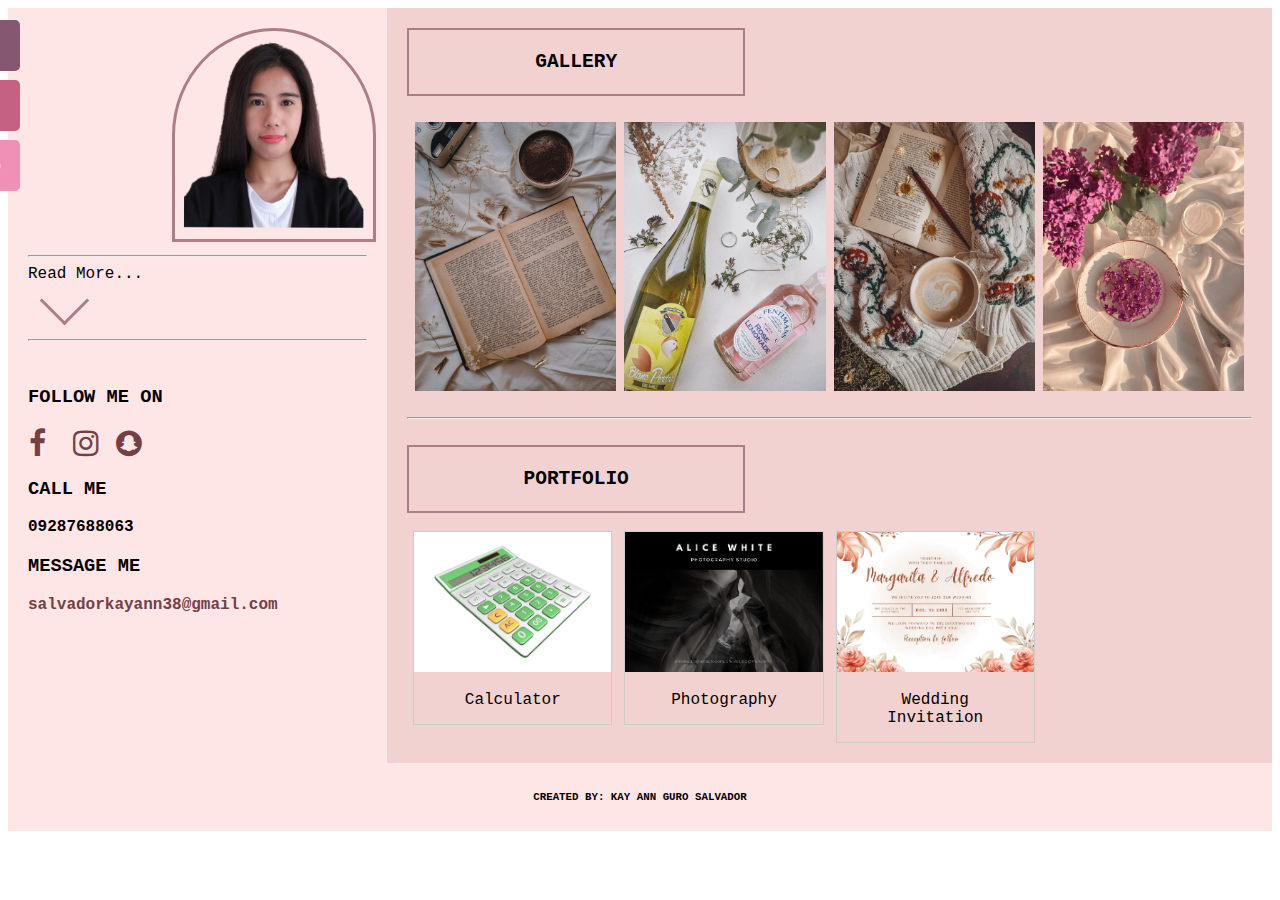
==== index.html @ 79403b3d "add initial files" ====
<!DOCTYPE html>
<html lang="en">

<head>
    <title>Portfolio</title>
    <meta charset="UTF-8">
    <meta name="viewport" content="width=device-width, initial-scale=1">
    <link rel="stylesheet" href="https://cdnjs.cloudflare.com/ajax/libs/font-awesome/4.7.0/css/font-awesome.min.css">
    <link rel="stylesheet" href="CSS/portfolio.css">

</head>

<body>

    <div class="row">
        <div class="side">
            <img src="PHOTO/Kay.png" alt="Me" class="img-me">
            <div id="mySidenav" class="sidenav">
                <a href="#" id="about">About</a>
                <a href="#" id="contact">Contact</a>
                <a href="#main" id="portfolio">Portfolio</a>
            </div>
            <hr>
            <caption id="about">Read More...</caption><br>
            <label onclick="typeWriter()">
                <i class="arrow down"></i>
            </label>
            <p id="demo"></p>


            <hr>

            <br>
            <h3><b>FOLLOW ME ON</b></h3>
            <a href="https://www.facebook.com/kaye.salvador.733" class="fa fa-facebook"></a>
            <a href="https://instagram.com/_kyaneing" class="fa fa-instagram"></a>
            <a href="https://snapchat.com/kaysalvador25" class="fa fa-snapchat"></a>
            <h3><b>CALL ME</b></h3>
            <p><b>09287688063</b></p>
            <h3><b>MESSAGE ME</b></h3>
            <a href="mailto.salvadorkayann38@gmail.com" class="a"><b>salvadorkayann38@gmail.com</b></a>
        </div>
        <div class="main">
            <div class="border">
                <h2><b>GALLERY</b></h2>
            </div>
            <br>
            <div class="row-gallery">
                <div class="column">
                    <img src="PHOTO/Book.jpeg" alt="Book">
                </div>
                <div class="column">
                    <img src="PHOTO/Wine.jpeg" alt="Wine">

                </div>
                <div class="column">
                    <img src="PHOTO/Light.jpeg" alt="Light">
                </div>
                <div class="column">
                    <img src="PHOTO/Violet.jpeg" alt="Violet">
                </div>
            </div>
            <br>
            <hr>
            <br>
            <div class="border">
                <h2><b>PORTFOLIO</b></h2>
            </div>
            <br>

            <div class="responsive">
                <div class="gallery">
                    <a href="calculator.html">
                        <img src="PHOTO/Untitled design.jpg" alt="Calculator" width="600" height="400">
                    </a>
                    <div class="desc">Calculator</div>
                </div>
            </div>

            <div class="responsive">
                <div class="gallery">
                    <a href="portfolio-1.html">
                        <img src="PHOTO/Photography.jpg" alt="Photography" width="600" height="400">
                    </a>
                    <div class="desc">Photography</div>
                </div>
            </div>

            <div class="responsive">
                <div class="gallery">
                    <a href="wedding invitation.html">
                        <img src="PHOTO/Invitation.jpg" alt="Invitation" width="600" height="400">
                    </a>
                    <div class="desc">Wedding Invitation</div>
                </div>
            </div>

        </div>
    </div>

    <div class="footer">
        <h5>CREATED BY: KAY ANN GURO SALVADOR</h5>
    </div>

    <script>
        var i = 0;
        var txt = 'Hi, Im Kay Ann Salvador. I am Front End Developer. I am creative. I love to design. I love to develop.';
        var speed = 50;

        function typeWriter() {
            if (i < txt.length) {
                document.getElementById("demo").innerHTML += txt.charAt(i);
                i++;
                setTimeout(typeWriter, speed);
            }
        }
    </script>
</body>

</html>
---- CSS/portfolio.css ----
* {
    box-sizing: border-box;
}

/* Style the body */
body {
    margin-top: 1ch;
    margin-right: 1ch;
    margin-left: 1ch;
}

/* Style for social media account */
.fa {
    padding: 1px;
    font-size: 30px;
    width: 10%;
    text-decoration: none;
    color: #734046;
}

.a {
    width: 10%;
    text-decoration: none;
    color: #734046;
}

/* Style for Navigation */
#mySidenav a {
    position: absolute;
    left: -80px;
    transition: 0.3s;
    padding: 15px;
    width: 100px;
    text-decoration: none;
    font-size: 20px;
    color: white;
    border-radius: 0 5px 5px 0;
    font-size: large;
    font-family: 'Gill Sans', 'Gill Sans MT', Calibri, 'Trebuchet MS', sans-serif;
    overflow: hidden;
}

/* Hover of Navigation */
#mySidenav a:hover {
    left: 0;
}

/* About */
#about {
    top: 20px;
    background-color: #85586F;
}

/* Contact */
#contact {
    top: 80px;
    background-color: #C56183;
}

/* Portfolio */
#portfolio {
    top: 140px;
    background-color: #F190B7;
}

.sticky {
    position: fixed;
    top: 0;
    width: 100%;
}

/* Style for the border */
.border {
    border: black 2px solid;
    text-align: center;
    font-family: 'Courier New', Courier, monospace;
    font-size: small;
    float: center;
    width: 40%;
    padding: 5px;
    border-color: #AC7D88;

}

/* Column container */
.row {
    display: -ms-flexbox;
    display: flex;
    -ms-flex-wrap: wrap;
    flex-wrap: wrap;
}

/* Sidebar/left column */
.side {
    -ms-flex: 30%;
    flex: 30%;
    background-color: #FFE6E6;
    padding: 20px;
    font-family: 'Courier New', Courier, monospace;
}

/* Main column */
.main {
    -ms-flex: 70%;
    flex: 70%;
    background-color: #F2D1D1;
    padding: 20px;
}

/* Style for my image */
.img-me {
    width: 60%;
    height: 30%;
    margin-left: 15ch;
    border-style: solid;
    border-top-right-radius: 50%;
    border-top-left-radius: 50%;
    border-color: #AC7D88;

}

.arrow {
    border: solid #AC7D88;
    border-width: 0 3px 3px 0;
    display: inline-block;
    padding: 1em;
    float: center;
    margin-left: 2ch;
}

.down {
    transform: rotate(45deg);
    -webkit-transform: rotate(45deg);
}

/* Responsive layout - when the screen is less than 700px wide */
@media screen and (max-width: 700px) {
    .row {
        flex-direction: column;
    }
}

/* Responsive layout - when the screen is less than 400px wide */
@media screen and (max-width: 400px) {
    .navbar a {
        float: none;
        width: 100%;
    }
}

/* Style for gallery */
.row-gallery {
    display: flex;
    -ms-flex-wrap: wrap;
    flex-wrap: wrap;
    padding: 0 4px;
    text-align: center;
}

/* Style for column */
.column {
    -ms-flex: 25%;
    flex: 25%;
    max-width: 25%;
    padding: 0 4px;
}

/* Style for column image */
.column img {
    margin-top: 8px;
    vertical-align: middle;
    width: 100%;
}

/* Responsive layout - makes a two column-layout */
@media screen and (max-width: 800px) {
    .column {
        -ms-flex: 50%;
        flex: 50%;
        max-width: 50%;
    }
}

@media screen and (max-width: 600px) {
    .column {
        -ms-flex: 50%;
        flex: 50%;
        max-width: 50%;
    }
}

/* Style for portfolio gallery */
div.gallery {
    border: 1px solid #ccc;
}

div.gallery:hover {
    border: 1px solid #777;
}

div.gallery img {
    width: 100%;
    height: auto;
}

div.desc {
    padding: 15px;
    text-align: center;
    font-family: 'Courier New', Courier, monospace;
}

* {
    box-sizing: border-box;
}

.responsive {
    padding: 0 6px;
    float: left;
    width: 25%;
}

@media only screen and (max-width: 700px) {
    .responsive {
        width: 50%;
        margin: 6px 0;
    }
}

@media only screen and (max-width: 500px) {
    .responsive {
        width: 100%;
    }
}

.clearfix:after {
    content: "";
    display: table;
    clear: both;
}

/* Footer */
.footer {
    padding: 10px;
    text-align: center;
    background: #FFE6E6;
    font-family: 'Courier New', Courier, monospace;
    font-size: small;
}
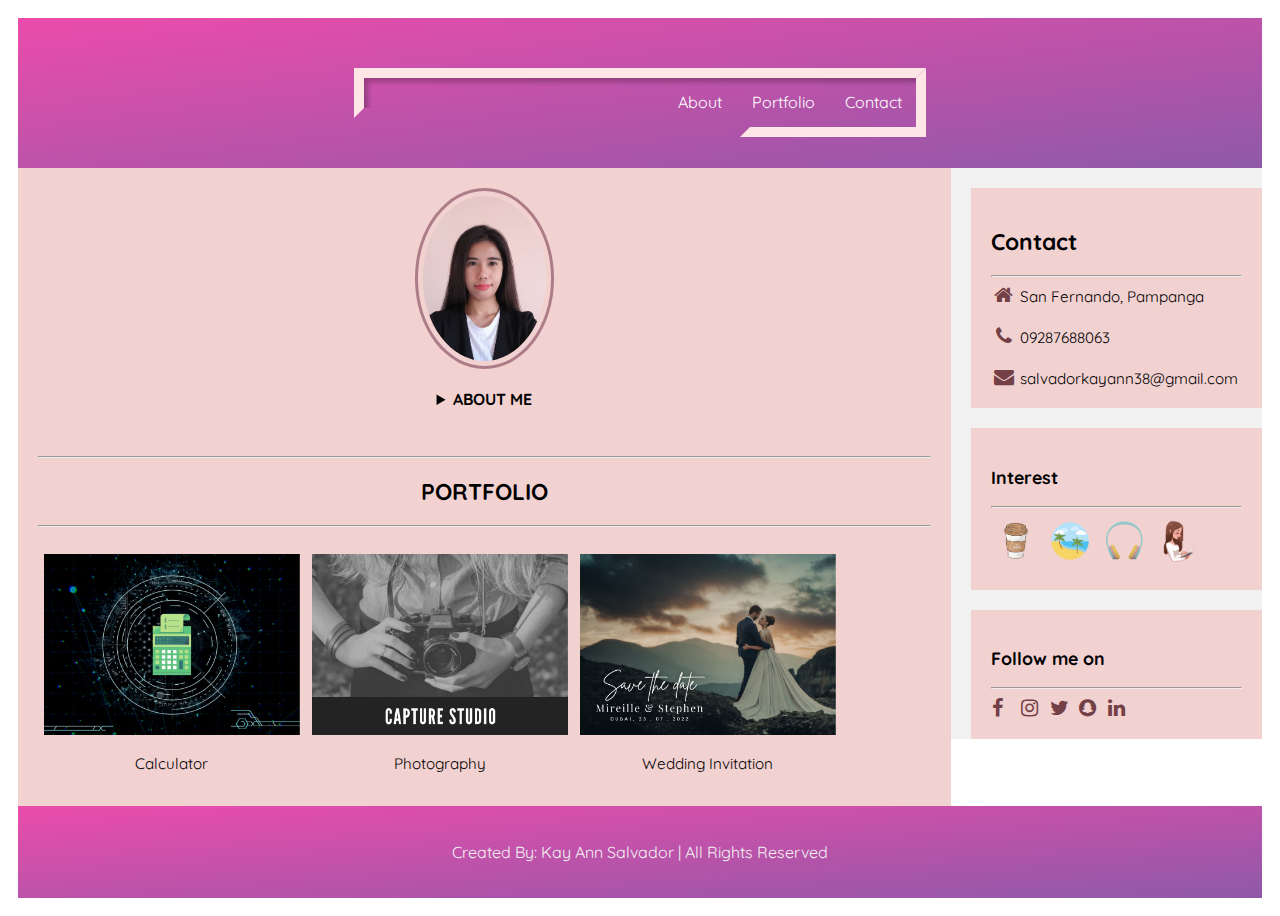
==== commit ae04eb60: "update naming convention -- remove spaces" ====
--- a/index.html
+++ b/index.html
@@ -1,120 +1,108 @@
 <!DOCTYPE html>
-<html lang="en">
+<html>
 
 <head>
     <title>Portfolio</title>
-    <meta charset="UTF-8">
     <meta name="viewport" content="width=device-width, initial-scale=1">
+    <link rel="stylesheet" href="https://fonts.googleapis.com/icon?family=Material+Icons">
     <link rel="stylesheet" href="https://cdnjs.cloudflare.com/ajax/libs/font-awesome/4.7.0/css/font-awesome.min.css">
     <link rel="stylesheet" href="CSS/portfolio.css">
 
 </head>
 
 <body>
+    <!-- Header -->
+    <div class="header">
+        <div class="container">
+            <div class="header-bar">
+                <ul class="slider-menu">
+                    <li><a href="#about">About</a></li>
+                    <li><a href="#portfolio">Portfolio</a></li>
+                    <li><a href="#contact">Contact</a></li>
+                </ul>
+            </div>
+        </div>
+    </div>
+    <!-- End of Header -->
 
     <div class="row">
-        <div class="side">
-            <img src="PHOTO/Kay.png" alt="Me" class="img-me">
-            <div id="mySidenav" class="sidenav">
-                <a href="#" id="about">About</a>
-                <a href="#" id="contact">Contact</a>
-                <a href="#main" id="portfolio">Portfolio</a>
+        <div class="leftcolumn" id="about">
+            <img src="PHOTO/Kaye.jpg" alt="Me" class="img-me">
+            <details>
+                <summary><b>ABOUT ME</b></summary>
+                <p>Hi, Im Kay Ann Salvador.
+                    I am Front End Developer.
+                    I Love Design. I Love to Develop.</p>
+            </details>
+            <div class="card" id="portfolio">
+                <hr>
+                <h2>PORTFOLIO</h2>
+                <hr>
+                <br>
+                <div class="responsive">
+                    <div class="gallery">
+                        <a href="calculator.html">
+                            <img src="PHOTO/Calculator.jpg" alt="Calculator" width="600" height="400">
+                        </a>
+                        <div class="desc">Calculator</div>
+                    </div>
+                </div>
+                <div class="responsive">
+                    <div class="gallery">
+                        <a href="portfolio-1.html">
+                            <img src="PHOTO/Capture studio.jpg" alt="Capture" width="600" height="400">
+                        </a>
+                        <div class="desc">Photography</div>
+                    </div>
+                </div>
+                <div class="responsive">
+                    <div class="gallery">
+                        <a href="wedding-invitation.html">
+                            <img src="PHOTO/Wedding.jpg" alt="Wedding" width="600" height="400">
+                        </a>
+                        <div class="desc">Wedding Invitation</div>
+                    </div>
+                </div>
             </div>
-            <hr>
-            <caption id="about">Read More...</caption><br>
-            <label onclick="typeWriter()">
-                <i class="arrow down"></i>
-            </label>
-            <p id="demo"></p>
+        </div>
+        <div class="rightcolumn">
+            <div class="card" id="contact">
+                <h2>Contact</h2>
+                <hr>
+                <i class="fa fa-fw fa-home"></i> San Fernando, Pampanga<br><br>
+                <i class="fa fa-fw fa-phone"></i> 09287688063<br><br>
+                <i class="fa fa-fw fa-envelope"></i> salvadorkayann38@gmail.com
 
 
-            <hr>
 
-            <br>
-            <h3><b>FOLLOW ME ON</b></h3>
-            <a href="https://www.facebook.com/kaye.salvador.733" class="fa fa-facebook"></a>
-            <a href="https://instagram.com/_kyaneing" class="fa fa-instagram"></a>
-            <a href="https://snapchat.com/kaysalvador25" class="fa fa-snapchat"></a>
-            <h3><b>CALL ME</b></h3>
-            <p><b>09287688063</b></p>
-            <h3><b>MESSAGE ME</b></h3>
-            <a href="mailto.salvadorkayann38@gmail.com" class="a"><b>salvadorkayann38@gmail.com</b></a>
-        </div>
-        <div class="main">
-            <div class="border">
-                <h2><b>GALLERY</b></h2>
             </div>
-            <br>
-            <div class="row-gallery">
-                <div class="column">
-                    <img src="PHOTO/Book.jpeg" alt="Book">
-                </div>
-                <div class="column">
-                    <img src="PHOTO/Wine.jpeg" alt="Wine">
-
-                </div>
-                <div class="column">
-                    <img src="PHOTO/Light.jpeg" alt="Light">
-                </div>
-                <div class="column">
-                    <img src="PHOTO/Violet.jpeg" alt="Violet">
+            <div class="card">
+                <h3>Interest</h3>
+                <hr>
+                <div class="image">
+                    <img src="PHOTO/cafe.png" alt="Paris" style="width:50px">
+                    <img src="PHOTO/Sand.png" alt="Paris" style="width:50px">
+                    <img src="PHOTO/Headset.png" alt="Paris" style="width:50px">
+                    <img src="PHOTO/reading.png" alt="Paris" style="width:50px">
                 </div>
             </div>
-            <br>
-            <hr>
-            <br>
-            <div class="border">
-                <h2><b>PORTFOLIO</b></h2>
+            <div class="card">
+                <h3>Follow me on</h3>
+                <hr>
+
+                <a href="https://www.facebook.com/kaye.salvador.733" class="fa fa-facebook"></a>
+                <a href="https://instagram.com/_kyaneing" class="fa fa-instagram"></a>
+                <a href="https://twitter.com/_kyaneing" class="fa fa-twitter"></a>
+                <a href="https://snapchat.com/kaysalvador25" class="fa fa-snapchat"></a>
+                <a href="https://www.linkedin.com/in/kay-ann-salvador-088834240" class="fa fa-linkedin"></a>
             </div>
-            <br>
-
-            <div class="responsive">
-                <div class="gallery">
-                    <a href="calculator.html">
-                        <img src="PHOTO/Untitled design.jpg" alt="Calculator" width="600" height="400">
-                    </a>
-                    <div class="desc">Calculator</div>
-                </div>
-            </div>
-
-            <div class="responsive">
-                <div class="gallery">
-                    <a href="portfolio-1.html">
-                        <img src="PHOTO/Photography.jpg" alt="Photography" width="600" height="400">
-                    </a>
-                    <div class="desc">Photography</div>
-                </div>
-            </div>
-
-            <div class="responsive">
-                <div class="gallery">
-                    <a href="wedding invitation.html">
-                        <img src="PHOTO/Invitation.jpg" alt="Invitation" width="600" height="400">
-                    </a>
-                    <div class="desc">Wedding Invitation</div>
-                </div>
-            </div>
-
         </div>
     </div>
 
     <div class="footer">
-        <h5>CREATED BY: KAY ANN GURO SALVADOR</h5>
+        <p>Created By: Kay Ann Salvador | All Rights Reserved</p>
     </div>
 
-    <script>
-        var i = 0;
-        var txt = 'Hi, Im Kay Ann Salvador. I am Front End Developer. I am creative. I love to design. I love to develop.';
-        var speed = 50;
-
-        function typeWriter() {
-            if (i < txt.length) {
-                document.getElementById("demo").innerHTML += txt.charAt(i);
-                i++;
-                setTimeout(typeWriter, speed);
-            }
-        }
-    </script>
 </body>
 
 </html>--- a/CSS/portfolio.css
+++ b/CSS/portfolio.css
@@ -1,201 +1,164 @@
+@import url('https://fonts.googleapis.com/css?family=Parisienne|Quicksand&display=swap');
+
 * {
     box-sizing: border-box;
 }
 
-/* Style the body */
 body {
-    margin-top: 1ch;
-    margin-right: 1ch;
-    margin-left: 1ch;
-}
-
-/* Style for social media account */
-.fa {
-    padding: 1px;
-    font-size: 30px;
-    width: 10%;
-    text-decoration: none;
-    color: #734046;
-}
-
-.a {
-    width: 10%;
-    text-decoration: none;
-    color: #734046;
-}
-
-/* Style for Navigation */
-#mySidenav a {
-    position: absolute;
-    left: -80px;
-    transition: 0.3s;
-    padding: 15px;
-    width: 100px;
-    text-decoration: none;
-    font-size: 20px;
-    color: white;
-    border-radius: 0 5px 5px 0;
-    font-size: large;
-    font-family: 'Gill Sans', 'Gill Sans MT', Calibri, 'Trebuchet MS', sans-serif;
-    overflow: hidden;
-}
-
-/* Hover of Navigation */
-#mySidenav a:hover {
-    left: 0;
-}
-
-/* About */
-#about {
-    top: 20px;
-    background-color: #85586F;
-}
-
-/* Contact */
-#contact {
-    top: 80px;
-    background-color: #C56183;
-}
-
-/* Portfolio */
-#portfolio {
-    top: 140px;
-    background-color: #F190B7;
-}
-
-.sticky {
-    position: fixed;
-    top: 0;
-    width: 100%;
-}
-
-/* Style for the border */
-.border {
-    border: black 2px solid;
-    text-align: center;
-    font-family: 'Courier New', Courier, monospace;
-    font-size: small;
-    float: center;
-    width: 40%;
-    padding: 5px;
-    border-color: #AC7D88;
-
-}
-
-/* Column container */
-.row {
-    display: -ms-flexbox;
-    display: flex;
-    -ms-flex-wrap: wrap;
-    flex-wrap: wrap;
-}
-
-/* Sidebar/left column */
-.side {
-    -ms-flex: 30%;
-    flex: 30%;
-    background-color: #FFE6E6;
-    padding: 20px;
-    font-family: 'Courier New', Courier, monospace;
-}
-
-/* Main column */
-.main {
-    -ms-flex: 70%;
-    flex: 70%;
+    font-family: Arial;
+    padding: 10px;
+}
+
+/* Header */
+.header {
+    padding: 50px;
+    text-align: center;
+    background-image: linear-gradient(to bottom right, rgb(235, 76, 171), rgb(227, 77, 171), rgb(218, 78, 170), rgb(210, 80, 170), rgb(202, 81, 170), rgb(193, 82, 170), rgb(185, 83, 169), rgb(176, 84, 169), rgb(168, 85, 169), rgb(160, 87, 169), rgb(151, 88, 168), rgb(143, 89, 168));
+}
+
+/* Left column */
+.leftcolumn {
+    float: left;
+    width: 75%;
+    background-color: #F2D1D1;
+    text-align: center;
+    font-family: 'Quicksand', sans-serif;
+}
+
+/* Right column */
+.rightcolumn {
+    float: left;
+    width: 25%;
+    background-color: #f1f1f1;
+    padding-left: 20px;
+}
+
+/* Card Style */
+.card {
     background-color: #F2D1D1;
     padding: 20px;
-}
-
-/* Style for my image */
+    margin-top: 20px;
+    font-family: 'Quicksand', sans-serif;
+    font-size: 95%;
+}
+
+/* Clear floats after the columns */
+.row:after {
+    content: "";
+    display: table;
+    clear: both;
+}
+
+/* Responsive layout */
+@media screen and (max-width: 800px) {
+
+    .leftcolumn,
+    .rightcolumn {
+        width: 100%;
+        padding: 0;
+    }
+}
+
+/* Navigation Style */
+.container {
+    height: 20%;
+    display: flex;
+    align-items: center;
+    justify-content: center;
+    flex-direction: column;
+}
+
+.lead {
+    font-family: 'Quicksand';
+}
+
+.header-bar {
+    position: relative;
+    width: 50%;
+    min-width: 300px;
+    height: 50px;
+    border: 10px solid transparent;
+    border-top: 10px solid #FFE6E6;
+    border-left: 10px solid #FFE6E6;
+    box-shadow: 4px 4px 5px rgba(0, 0, 0, 0.25) inset;
+}
+
+.header-bar::after {
+    content: '';
+    position: absolute;
+    top: -10px;
+    right: -10px;
+    width: 30%;
+    height: 49px;
+    border: 10px solid transparent;
+    border-bottom: 10px solid #FFE6E6;
+    border-right: 10px solid #FFE6E6;
+    transition: 0.3s linear all;
+}
+
+.slider-menu {
+    position: absolute;
+    top: 0;
+    right: 0;
+    display: flex;
+    list-style-type: none;
+    margin: 0;
+    padding: 0;
+    z-index: 1;
+}
+
+.slider-menu>li a {
+    display: inline-flex;
+    padding: 14px;
+    margin-left: 2px;
+    font-family: 'Quicksand', sans-serif;
+    color: #fff;
+    cursor: pointer;
+    transition: 0.3s linear all;
+    user-select: none;
+    text-decoration: none;
+}
+
+.slider-menu>li a:hover {
+    color: #faa;
+    box-shadow: 0 50px 5px rgba(0, 0, 0, 0.15) inset;
+}
+
+/* End of Navigation Style */
+
+/* Style for About Form */
 .img-me {
-    width: 60%;
-    height: 30%;
-    margin-left: 15ch;
+    width: 15%;
     border-style: solid;
-    border-top-right-radius: 50%;
-    border-top-left-radius: 50%;
+    border-radius: 50%;
     border-color: #AC7D88;
-
-}
-
-.arrow {
-    border: solid #AC7D88;
-    border-width: 0 3px 3px 0;
-    display: inline-block;
-    padding: 1em;
-    float: center;
-    margin-left: 2ch;
-}
-
-.down {
-    transform: rotate(45deg);
-    -webkit-transform: rotate(45deg);
-}
-
-/* Responsive layout - when the screen is less than 700px wide */
-@media screen and (max-width: 700px) {
-    .row {
-        flex-direction: column;
-    }
-}
-
-/* Responsive layout - when the screen is less than 400px wide */
-@media screen and (max-width: 400px) {
-    .navbar a {
-        float: none;
-        width: 100%;
-    }
-}
-
-/* Style for gallery */
-.row-gallery {
-    display: flex;
-    -ms-flex-wrap: wrap;
-    flex-wrap: wrap;
-    padding: 0 4px;
-    text-align: center;
-}
-
-/* Style for column */
-.column {
-    -ms-flex: 25%;
-    flex: 25%;
-    max-width: 25%;
-    padding: 0 4px;
-}
-
-/* Style for column image */
-.column img {
-    margin-top: 8px;
-    vertical-align: middle;
-    width: 100%;
-}
-
-/* Responsive layout - makes a two column-layout */
-@media screen and (max-width: 800px) {
-    .column {
-        -ms-flex: 50%;
-        flex: 50%;
-        max-width: 50%;
-    }
-}
-
-@media screen and (max-width: 600px) {
-    .column {
-        -ms-flex: 50%;
-        flex: 50%;
-        max-width: 50%;
-    }
-}
-
-/* Style for portfolio gallery */
-div.gallery {
-    border: 1px solid #ccc;
-}
+    margin: 2ch 2ch;
+    padding: 5px 5px;
+    display: block;
+    margin-left: auto;
+    margin-right: auto;
+}
+
+@media screen and (max-width: 580px) {
+    .img-me {
+        -ms-flex: 70%;
+        flex: 70%;
+        width: 30%;
+        height: fixed;
+        padding: 5px 5px;
+        margin: 2ch 2ch;
+        display: block;
+        margin-left: auto;
+        margin-right: auto;
+    }
+}
+
+/* End of About Column */
+
+/* Portfolio Column */
 
 div.gallery:hover {
-    border: 1px solid #777;
+    border: 2px solid black;
 }
 
 div.gallery img {
@@ -206,7 +169,7 @@
 div.desc {
     padding: 15px;
     text-align: center;
-    font-family: 'Courier New', Courier, monospace;
+
 }
 
 * {
@@ -216,7 +179,8 @@
 .responsive {
     padding: 0 6px;
     float: left;
-    width: 25%;
+    width: 30%;
+    margin-bottom: 2ch;
 }
 
 @media only screen and (max-width: 700px) {
@@ -238,11 +202,44 @@
     clear: both;
 }
 
+/* End of Portfolio Column */
+
+/* Contact Column */
+
+image {
+    border: 1px solid #ddd;
+    border-radius: 4px;
+    padding: 5px;
+    width: 150px;
+}
+
+/* End of Contact Column */
+
+/* Style for social media account */
+.fa {
+    padding: 1px;
+    font-size: 20px;
+    width: 10%;
+    text-decoration: none;
+    color: #734046;
+}
+
+.a {
+    width: 10%;
+    text-decoration: none;
+    color: #734046
+}
+
+.fa:hover {
+    color: black;
+}
+
+
 /* Footer */
 .footer {
-    padding: 10px;
-    text-align: center;
-    background: #FFE6E6;
-    font-family: 'Courier New', Courier, monospace;
-    font-size: small;
+    padding: 20px;
+    text-align: center;
+    background-image: linear-gradient(to bottom right, rgb(235, 76, 171), rgb(227, 77, 171), rgb(218, 78, 170), rgb(210, 80, 170), rgb(202, 81, 170), rgb(193, 82, 170), rgb(185, 83, 169), rgb(176, 84, 169), rgb(168, 85, 169), rgb(160, 87, 169), rgb(151, 88, 168), rgb(143, 89, 168));
+    color: #f1f1f1;
+    font-family: 'Quicksand', sans-serif;
 }